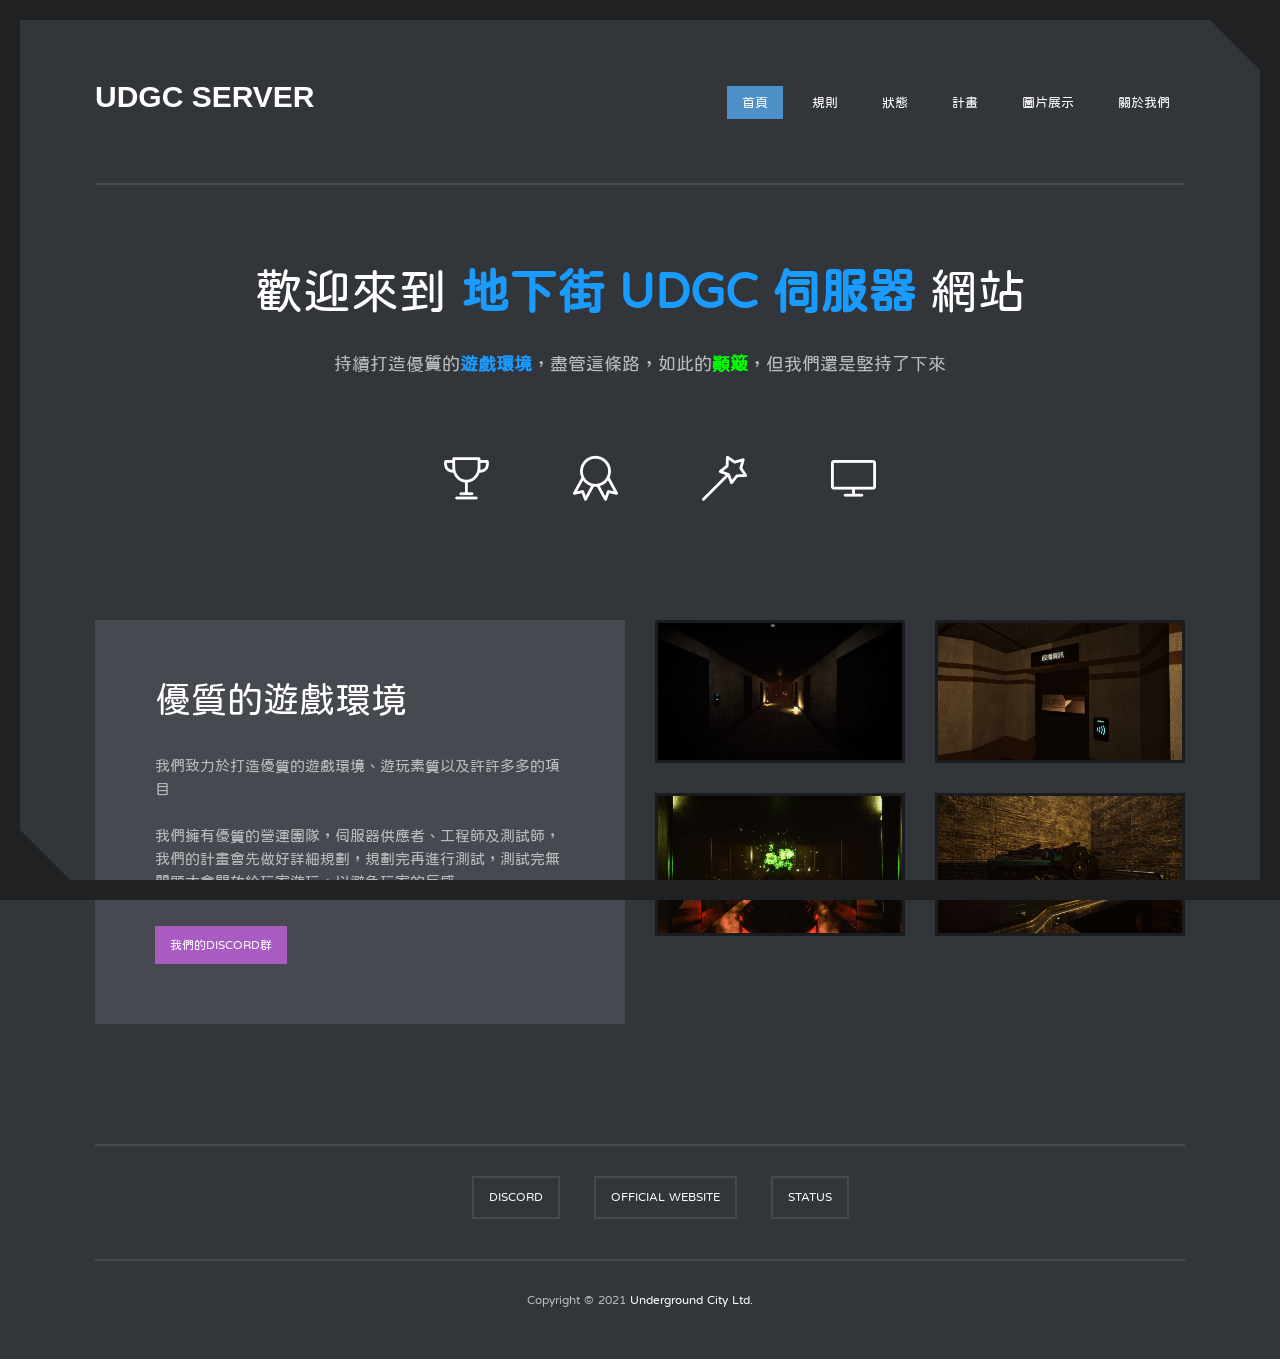
==== index.html @ b6ff9bf0 "1.2.3 Lazy is impossible 1.2.3 Lazy is impossible" ====
<!doctype html>
<html lang="zh-TW">
<head>
	<meta charset="utf-8">
	<meta name="viewport" content="width=device-width, initial-scale=1, minimal-ui">
	<title>UDGC SERVER WEBSITE</title>

	<link rel="icon" href="img/Icon-Ico.ico" type="image/x-icon" />
	<link rel="stylesheet" href="css/bootstrap.min.css">
	<link rel="stylesheet" href="css/font-awesome.min.css">
	<link rel="stylesheet" href="css/simple-line-icons.css">
	<link rel="stylesheet" href="css/animate.css">
	<link rel="stylesheet" href="css/templatemo_style.css">
	<link rel="stylesheet" href="css/loader.css">
</head>
<body>
	<div class="loadingwrap show">
		<div class="circle doanimation"> </div>
		<div class="circle doanimation"> </div>
		<div class="circle doanimation"> </div>
		<div class="shadow doanimation"> </div>
		<div class="shadow doanimation"> </div>
		<div class="shadow doanimation"> </div>
		<div class="l-word">
			Loading<br/>(很久.gif)
		</div>
	</div>
	<div class="87" style="display: none;">
		<header class="site-header container animated fadeInDown">
			<div class="header-wrapper">
				<div class="row">
					<div class="col-md-4">
						<div class="site-branding">
							<a href="#"><h1>UDGC SERVER</h1></a>
						</div>
					</div>
					<a href="#" class="toggle-nav hidden-md hidden-lg">
						<i class="fa fa-bars"></i>
					</a>
					<div class="col-md-8">
						<nav id="nav" class="main-navigation hidden-xs hidden-sm">
							<ul class="main-menu">
								<li><a class="show-1 active homebutton" href="#">首頁</a></li>
								<li><a href="Rules">規則</a></li>
								<li><a href="https://status.taiwanmc.eu.org">狀態</a></li>
								<li><a class="show-3 projectbutton" href="#">計畫</a></li>
								<li><a class="show-4 blogbutton" href="#">圖片展示</a></li>
								<li><a class="show-5 aboutbutton" href="#">關於我們</a></li>
							</ul>
						</nav>
						<nav class="main-navigation menu-responsive hidden-md hidden-lg">
							<ul class="main-menu">
								<li><a class="show-1 active homebutton" href="#">首頁</a></li>
								<li><a href="Rules">規則</a></li>
								<li><a href="https://status.taiwanmc.eu.org">狀態</a></li>
								<li><a class="show-3 projectbutton" href="#">計畫</a></li>
								<li><a class="show-4 blogbutton" href="#">圖片展示</a></li>
								<li><a class="show-5 aboutbutton" href="#">關於我們</a></li>
							</ul>
						</nav>
					</div>
				</div>
			</div>
		</header>

		
		<div id="menu-container">
			<div id="menu-1" class="homepage home-section container">
				<div class="home-intro text-center">
					<h2 class="welcome-title animated fadeInLeft">歡迎來到 <span style="color: #199BFF; font-weight: bold;">地下街 UDGC 伺服器</span> 網站</h2>
					<p class="animated fadeInRight">持續打造優質的<span style="color: #199BFF; font-weight: bold;">遊戲環境</span>，盡管這條路，如此的<span style="color: #0F0; font-weight: bold;">顛簸</span>，但我們還是堅持了下來</p>
					<ul class="list-icons animated fadeInUp">
						<li><i class="icon-trophy"></i></li>
						<li><i class="icon-badge"></i></li>
						<li><i class="icon-magic-wand"></i></li>
						<li><i class="icon-screen-desktop"></i></li>
					</ul>
				</div>
				<div class="home-projects">
					<div class="row">
						<div class="col-md-6 col-sm-12">
							<div class="project-title animated fadeInUp">
								<h2>優質的遊戲環境</h2>
								<p>我們致力於打造優質的遊戲環境、遊玩素質以及許許多多的項目<br><br>我們擁有優質的營運團隊，伺服器供應者、工程師及測試師，我們的計畫會先做好詳細規劃，規劃完再進行測試，測試完無問題才會開放給玩家遊玩，以避免玩家的反感</p>
								<a href="https://dc.twmc.eu.org" class="pink-button">我們的Discord群</a>
							</div>
						</div>
						<div class="project-home-holder col-md-6 col-sm-12">
							<div class="row">
								<div class="col-md-6 col-sm-6">
									<div class="project-item one animated fadeInRight">
										<img src="img/Images/A.png" alt=""/>
										<div class="overlay">
											<h4><a>D級人員房間</a></h4>
										</div>
									</div>
								</div>
								<div class="col-md-6 col-sm-6">
									<div class="project-item two animated fadeInRight">
										<img src="img/Images/J.png" alt=""/>
										<div class="overlay">
											<h4><a>"散播資訊"</a></h4>
										</div>
									</div>
								</div>
								<div class="col-md-6 col-sm-6">
									<div class="project-item three animated fadeInRight">
										<img src="img/Images/Y.png" alt=""/>
										<div class="overlay">
											<h4><a>內部核彈室</a></h4>
										</div>
									</div>
								</div>
								<div class="col-md-6 col-sm-6">
									<div class="project-item four animated fadeInRight">
										<img src="img/Images/F.png" alt=""/>
										<div class="overlay">
											<h4><a>電磁炮 特寫</a></h4>
										</div>
									</div>
								</div>
							</div>
						</div>
					</div>
				</div>
			</div>

			<div id="menu-5" class="content about-section container">
				<div class="our-story">
					<div class="story-bg animated fadeIn"></div>
					<div class="row">
						<div class="col-md-6 col-md-offset-3">
							<div class="inner-story animated fadeInRight text-center">
								<h2>關於我們</h2>
								<p>地下街 UDGC 伺服器，持續打造優質的遊戲環境，讓玩家們開心，就是我們的職責</p>
							</div>
						</div>
					</div>
				</div>
				<div class="our-offers">
					<div class="offer-bg animated fadeIn"></div>
					<div class="offer-header">
						<div class="row">
							<div class="col-md-6 col-md-offset-3 text-center">
								<div class="offer-title animated fadeInDown">
									<h2>我們做了哪些事?</h2>
								</div>
							</div>
						</div>
					</div>
					<div class="row">
						<div class="offer-holder">
							<div class="col-md-6">
								<div class="offer-item offer-1 animated fadeInLeft">
									<figure>
										<img src="img/Images/Z.png" alt=""/>
									</figure>
									<div class="offer-content text-center">
										<h4>營運整個伺服器</h4>
										<p>我們花了極大的心力及時間在管理與整頓伺服器上，使伺服器達到更優良的品質及穩定，像是挑選伺服器供應商就是一大難題，如果沒有挑好，像是Ping值、伺服器穩定度及許許多多會影響玩家遊玩體驗相關的事情，我們都得一手包辦，畢竟，讓玩家們開心就是我們的職責</p>
										<span class="offer-left"><i></i></span>
										<span class="offer-right"><i></i></span>
									</div>
								</div>
							</div>
							<div class="col-md-6">
								<div class="offer-item offer-2 animated fadeInRight">
									<figure>
										<img src="img/Images/G.png" alt=""/>
									</figure>
									<div class="offer-content text-center">
										<h4>擁有穩定的資金來源</h4>
										<p>我們擁有穩定的資金來源，以支撐整個伺服器營運，贊助基本上是不收的，第一，如果收了你們的錢，導致之後有金錢上的糾紛，我們也不好意思，第二，實際上，你們來玩我們的伺服器就是最大的支持了</p><br/>
										<span class="offer-left"><i></i></span>
										<span class="offer-right"><i></i></span>
									</div>
								</div>
							</div>
						</div>
					</div>
				</div>
			</div>

			<div id="menu-3" class="content project-section container">
				<div class="projects-header">
					<h2 class="animated fadeInRight">我們目前的計畫</h2>
					<p class="animated fadeInLeft">任何人，都必須有點目標，才不會停滯不前，因此，我們將我們目前的計畫，公布於此，讓玩家們監督我們的執行</p>
				</div>
				<div class="projects-holder">
					<div class="row">
						<div class="col-md-4 col-sm-6 p-1 animated umScaleIn">
							<div class="project-item">
								<img src="img/Plans/Website.jpeg" alt=""/>
								<div class="overlay">
									<h4><a href="./">完成官方網站 (已完成)</a></h4>
								</div>
							</div>
						</div>
						<div class="col-md-4 col-sm-6 p-2 animated umScaleIn">
							<div class="project-item">
								<img src="img/Plans/Discord.jpeg" alt=""/>
								<div class="overlay">
									<h4><a href="https://dc.twmc.eu.org">Discord群達到100人</a></h4>
								</div>
							</div>
						</div>
						<div class="col-md-4 col-sm-6 p-3 animated umScaleIn">
							<div class="project-item">
								<img src="img/Plans/EXILED.png" alt=""/>
								<div class="overlay">
									<h4><a href="https://discord.gg/PyUkWTg">整頓伺服器插件</a></h4>
								</div>
							</div>
						</div>
					</div>
					<!--<div class="row">
						<div class="col-md-3 col-sm-6 p-4 animated umScaleIn">
							<div class="project-item animated umScaleIn">
								<img src="img/Images/4.jpg" alt=""/>
								<div class="overlay">
									<h4><a href="#">Project Four</a></h4>
								</div>
							</div>
						</div>
						<div class="col-md-3 col-sm-6">
							<div class="project-item p-5 animated umScaleIn">
								<img src="img/Images/5.jpg" alt=""/>
								<div class="overlay">
									<h4><a href="#">Project Five</a></h4>
								</div>
							</div>
						</div>
						<div class="col-md-3 col-sm-6">
							<div class="project-item p-6 animated umScaleIn">
								<img src="img/Images/6.jpg" alt=""/>
								<div class="overlay">
									<h4><a href="#">Project Six</a></h4>
								</div>
							</div>
						</div>
						<div class="col-md-3 col-sm-6">
							<div class="project-item p-7 animated umScaleIn">
								<img src="img/Images/7.jpg" alt=""/>
								<div class="overlay">
									<h4><a href="#">Project Seven</a></h4>
								</div>
							</div>
						</div>
					</div>-->
				</div>
			</div>

			<div id="menu-4" class="content blog-section container">
				<div class="blog-header text-center">
					<h2 class="animated fadeInRight">圖片展示殿堂</h2>
					<p class="animated fadeInLeft">讓我們精心準備、拍攝的圖片，至於這吧!</p><br/>
					<p class="animated fadeInRight">(圖片皆可取得於 滑鼠移上圖片後 > 點擊顯示的字，如需使用，希望您能標上我們的大名)</p>
				</div>
				<div class="row">
					<div class="col-md-4 col-sm-6 p-1 animated umScaleIn">
						<div class="project-item">
							<img src="img/Images/A.png" alt=""/>
							<div class="overlay">
								<h4><a href="img/Images/A.png">D級人員 房間</a></h4>
							</div>
						</div>
					</div>
					<div class="col-md-4 col-sm-6 p-2 animated umScaleIn">
						<div class="project-item">
							<img src="img/Images/B.png" alt=""/>
							<div class="overlay">
								<h4><a href="img/Images/B.png">輕收容 武器室</a></h4>
							</div>
						</div>
					</div>
					<div class="col-md-4 col-sm-6 p-3 animated umScaleIn">
						<div class="project-item">
							<img src="img/Images/C.png" alt=""/>
							<div class="overlay">
								<h4><a href="img/Images/C.png">SCP-914 - 收容室</a></h4>
							</div>
						</div>
					</div>
					<div class="col-md-4 col-sm-6 p-1 animated umScaleIn">
						<div class="project-item">
							<img src="img/Images/D.png" alt=""/>
							<div class="overlay">
								<h4><a href="img/Images/D.png">萬聖節 糖果 - 收容室</a></h4>
							</div>
						</div>
					</div>
					<div class="col-md-4 col-sm-6 p-2 animated umScaleIn">
						<div class="project-item">
							<img src="img/Images/F.png" alt=""/>
							<div class="overlay">
								<h4><a href="img/Images/F.png">電磁炮 特寫</a></h4>
							</div>
						</div>
					</div>
					<div class="col-md-4 col-sm-6 p-3 animated umScaleIn">
						<div class="project-item">
							<img src="img/Images/G.png" alt=""/>
							<div class="overlay">
								<h4><a href="img/Images/G.png">伺服器機房 - 1</a></h4>
							</div>
						</div>
					</div>
					<div class="col-md-4 col-sm-6 p-1 animated umScaleIn">
						<div class="project-item">
							<img src="img/Images/H.png" alt=""/>
							<div class="overlay">
								<h4><a href="img/Images/H.png">伺服器機房 - 2</a></h4>
							</div>
						</div>
					</div>
					<div class="col-md-4 col-sm-6 p-2 animated umScaleIn">
						<div class="project-item">
							<img src="img/Images/I.png" alt=""/>
							<div class="overlay">
								<h4><a href="img/Images/I.png">看起來無限長的樓梯</a></h4>
							</div>
						</div>
					</div>
					<div class="col-md-4 col-sm-6 p-3 animated umScaleIn">
						<div class="project-item">
							<img src="img/Images/J.png" alt=""/>
							<div class="overlay">
								<h4><a href="img/Images/J.png">廣播室 - 1</a></h4>
							</div>
						</div>
					</div>
					<div class="col-md-4 col-sm-6 p-1 animated umScaleIn">
						<div class="project-item">
							<img src="img/Images/L.png" alt=""/>
							<div class="overlay">
								<h4><a href="img/Images/L.png">廣播室 - 2</a></h4>
							</div>
						</div>
					</div>
					<div class="col-md-4 col-sm-6 p-2 animated umScaleIn">
						<div class="project-item">
							<img src="img/Images/N.png" alt=""/>
							<div class="overlay">
								<h4><a href="img/Images/N.png">Gate B</a></h4>
							</div>
						</div>
					</div>
					<div class="col-md-4 col-sm-6 p-3 animated umScaleIn">
						<div class="project-item">
							<img src="img/Images/O.png" alt=""/>
							<div class="overlay">
								<h4><a href="img/Images/O.png">電梯</a></h4>
							</div>
						</div>
					</div>
					<div class="col-md-4 col-sm-6 p-1 animated umScaleIn">
						<div class="project-item">
							<img src="img/Images/P.png" alt=""/>
							<div class="overlay">
								<h4><a href="img/Images/P.png">SCP-106 - 收容室</a></h4>
							</div>
						</div>
					</div>
					<div class="col-md-4 col-sm-6 p-2 animated umScaleIn">
						<div class="project-item">
							<img src="img/Images/R.png" alt=""/>
							<div class="overlay">
								<h4><a href="img/Images/R.png">SCP-079 - 收容室</a></h4>
							</div>
						</div>
					</div>
					<div class="col-md-4 col-sm-6 p-3 animated umScaleIn">
						<div class="project-item">
							<img src="img/Images/S.png" alt=""/>
							<div class="overlay">
								<h4><a href="img/Images/S.png">檢查點</a></h4>
							</div>
						</div>
					</div>
					<div class="col-md-4 col-sm-6 p-1 animated umScaleIn">
						<div class="project-item">
							<img src="img/Images/T.png" alt=""/>
							<div class="overlay">
								<h4><a href="img/Images/T.png">輕收容 GR-18 毒氣釋放</a></h4>
							</div>
						</div>
					</div>
					<div class="col-md-4 col-sm-6 p-2 animated umScaleIn">
						<div class="project-item">
							<img src="img/Images/W.png" alt=""/>
							<div class="overlay">
								<h4><a href="img/Images/W.png">內部核彈室 - 1</a></h4>
							</div>
						</div>
					</div>
					<div class="col-md-4 col-sm-6 p-3 animated umScaleIn">
						<div class="project-item">
							<img src="img/Images/X.png" alt=""/>
							<div class="overlay">
								<h4><a href="img/Images/X.png">內部核彈室 - 2</a></h4>
							</div>
						</div>
					</div>
					<div class="col-md-4 col-sm-6 p-1 animated umScaleIn">
						<div class="project-item">
							<img src="img/Images/Y.png" alt=""/>
							<div class="overlay">
								<h4><a href="img/Images/Y.png">內部核彈室 - 3</a></h4>
							</div>
						</div>
					</div>
					<div class="col-md-4 col-sm-6 p-2 animated umScaleIn">
						<div class="project-item">
							<img src="img/Images/Z.png" alt=""/>
							<div class="overlay">
								<h4><a href="img/Images/Z.png">地表核彈室</a></h4>
							</div>
						</div>
					</div>
					<div class="col-md-4 col-sm-6 p-3 animated umScaleIn">
						<div class="project-item">
							<img src="img/Images/bb.png" alt=""/>
							<div class="overlay">
								<h4><a href="img/Images/bb.png">三岔路口</a></h4>
							</div>
						</div>
					</div>
				</div>
				<div class="row">
					<div class="col-md-4 col-sm-6 p-1 animated umScaleIn">
						<div class="project-item">
							<img src="img/Images/dd.png" alt=""/>
							<div class="overlay">
								<h4><a href="img/Images/dd.png">三岔路口 + 電磁炮</a></h4>
							</div>
						</div>
					</div>
					<div class="col-md-4 col-sm-6 p-2 animated umScaleIn">
						<div class="project-item">
							<img src="img/Images/ee.png" alt=""/>
							<div class="overlay">
								<h4><a href="img/Images/ee.png">地表</a></h4>
							</div>
						</div>
					</div>
					<div class="col-md-4 col-sm-6 p-3 animated umScaleIn">
						<div class="project-item">
							<img src="img/Images/gg.png" alt=""/>
							<div class="overlay">
								<h4><a href="img/Images/gg.png">蠟燭</a></h4>
							</div>
						</div>
					</div>
				</div>
			</div>
		</div>


		<footer class="site-footer container text-center">
			<div class="row">
				<div class="col-md-12">
					<div class="main-footer">
						<ul class="social">
							<li><a href="https://dc.twmc.eu.org">Discord</a></li>
							<li><a href="./">Official Website</a></li>
							<li><a href="https://status.taiwanmc.eu.org/">Status</a></li>
						</ul>
					</div>
				</div>
			</div>
			<div class="row">
				<div class="col-md-12 copyright">
					<p>Copyright &copy; 2021 <a href="https://dc.twmc.eu.org">Underground City Ltd.</a></p>
				</div>
			</div>
		</footer>
	</div>

	<span class="border-top"></span>
	<span class="border-left"></span>
	<span class="border-right"></span>
	<span class="border-bottom"></span>
	<span class="shape-1"></span>
	<span class="shape-2"></span>
	<script src="js/jquery.min.js"></script>
	<script src="js/templatemo_custom.js"></script>
	<script>
		$(window).on('load',function(){
			$('.loadingwrap').toggleClass('show');
			$('.circle').toggleClass('doanimation');
			$('.shadow').toggleClass('doanimation');
			$(".loadingwrap").fadeOut(1000);
			$(".87").fadeIn(1000);
		});
	</script>
</body>
</html>
---- css/simple-line-icons.css ----
@font-face {
	font-family: 'Simple-Line-Icons';
	src:url('../fonts/Simple-Line-Icons.eot');
	src:url('../fonts/Simple-Line-Icons.eot?#iefix') format('embedded-opentype'),
		url('../fonts/Simple-Line-Icons.woff') format('woff'),
		url('../fonts/Simple-Line-Icons.ttf') format('truetype'),
		url('../fonts/Simple-Line-Icons.svg#Simple-Line-Icons') format('svg');
	font-weight: normal;
	font-style: normal;
}

/* Use the following CSS code if you want to use data attributes for inserting your icons */
[data-icon]:before {
	font-family: 'Simple-Line-Icons';
	content: attr(data-icon);
	speak: none;
	font-weight: normal;
	font-variant: normal;
	text-transform: none;
	line-height: 1;
	-webkit-font-smoothing: antialiased;
	-moz-osx-font-smoothing: grayscale;
}

/* Use the following CSS code if you want to have a class per icon */
/*
Instead of a list of all class selectors,
you can use the generic selector below, but it's slower:
[class*="icon-"] {
*/
.icon-user-female, .icon-user-follow, .icon-user-following, .icon-user-unfollow, .icon-trophy, .icon-screen-smartphone, .icon-screen-desktop, .icon-plane, .icon-notebook, .icon-moustache, .icon-mouse, .icon-magnet, .icon-energy, .icon-emoticon-smile, .icon-disc, .icon-cursor-move, .icon-crop, .icon-credit-card, .icon-chemistry, .icon-user, .icon-speedometer, .icon-social-youtube, .icon-social-twitter, .icon-social-tumblr, .icon-social-facebook, .icon-social-dropbox, .icon-social-dribbble, .icon-shield, .icon-screen-tablet, .icon-magic-wand, .icon-hourglass, .icon-graduation, .icon-ghost, .icon-game-controller, .icon-fire, .icon-eyeglasses, .icon-envelope-open, .icon-envelope-letter, .icon-bell, .icon-badge, .icon-anchor, .icon-wallet, .icon-vector, .icon-speech, .icon-puzzle, .icon-printer, .icon-present, .icon-playlist, .icon-pin, .icon-picture, .icon-map, .icon-layers, .icon-handbag, .icon-globe-alt, .icon-globe, .icon-frame, .icon-folder-alt, .icon-film, .icon-feed, .icon-earphones-alt, .icon-earphones, .icon-drop, .icon-drawer, .icon-docs, .icon-directions, .icon-direction, .icon-diamond, .icon-cup, .icon-compass, .icon-call-out, .icon-call-in, .icon-call-end, .icon-calculator, .icon-bubbles, .icon-briefcase, .icon-book-open, .icon-basket-loaded, .icon-basket, .icon-bag, .icon-action-undo, .icon-action-redo, .icon-wrench, .icon-umbrella, .icon-trash, .icon-tag, .icon-support, .icon-size-fullscreen, .icon-size-actual, .icon-shuffle, .icon-share-alt, .icon-share, .icon-rocket, .icon-question, .icon-pie-chart, .icon-pencil, .icon-note, .icon-music-tone-alt, .icon-music-tone, .icon-microphone, .icon-loop, .icon-logout, .icon-login, .icon-list, .icon-like, .icon-home, .icon-grid, .icon-graph, .icon-equalizer, .icon-dislike, .icon-cursor, .icon-control-start, .icon-control-rewind, .icon-control-play, .icon-control-pause, .icon-control-forward, .icon-control-end, .icon-calendar, .icon-bulb, .icon-bar-chart, .icon-arrow-up, .icon-arrow-right, .icon-arrow-left, .icon-arrow-down, .icon-ban, .icon-bubble, .icon-camcorder, .icon-camera, .icon-check, .icon-clock, .icon-close, .icon-cloud-download, .icon-cloud-upload, .icon-doc, .icon-envelope, .icon-eye, .icon-flag, .icon-folder, .icon-heart, .icon-info, .icon-key, .icon-link, .icon-lock, .icon-lock-open, .icon-magnifier, .icon-magnifier-add, .icon-magnifier-remove, .icon-paper-clip, .icon-paper-plane, .icon-plus, .icon-pointer, .icon-power, .icon-refresh, .icon-reload, .icon-settings, .icon-star, .icon-symbol-female, .icon-symbol-male, .icon-target, .icon-volume-1, .icon-volume-2, .icon-volume-off, .icon-users {
	font-family: 'Simple-Line-Icons';
	speak: none;
	font-style: normal;
	font-weight: normal;
	font-variant: normal;
	text-transform: none;
	line-height: 1;
	-webkit-font-smoothing: antialiased;
}
.icon-user-female:before {
	content: "\e000";
}
.icon-user-follow:before {
	content: "\e002";
}
.icon-user-following:before {
	content: "\e003";
}
.icon-user-unfollow:before {
	content: "\e004";
}
.icon-trophy:before {
	content: "\e006";
}
.icon-screen-smartphone:before {
	content: "\e010";
}
.icon-screen-desktop:before {
	content: "\e011";
}
.icon-plane:before {
	content: "\e012";
}
.icon-notebook:before {
	content: "\e013";
}
.icon-moustache:before {
	content: "\e014";
}
.icon-mouse:before {
	content: "\e015";
}
.icon-magnet:before {
	content: "\e016";
}
.icon-energy:before {
	content: "\e020";
}
.icon-emoticon-smile:before {
	content: "\e021";
}
.icon-disc:before {
	content: "\e022";
}
.icon-cursor-move:before {
	content: "\e023";
}
.icon-crop:before {
	content: "\e024";
}
.icon-credit-card:before {
	content: "\e025";
}
.icon-chemistry:before {
	content: "\e026";
}
.icon-user:before {
	content: "\e005";
}
.icon-speedometer:before {
	content: "\e007";
}
.icon-social-youtube:before {
	content: "\e008";
}
.icon-social-twitter:before {
	content: "\e009";
}
.icon-social-tumblr:before {
	content: "\e00a";
}
.icon-social-facebook:before {
	content: "\e00b";
}
.icon-social-dropbox:before {
	content: "\e00c";
}
.icon-social-dribbble:before {
	content: "\e00d";
}
.icon-shield:before {
	content: "\e00e";
}
.icon-screen-tablet:before {
	content: "\e00f";
}
.icon-magic-wand:before {
	content: "\e017";
}
.icon-hourglass:before {
	content: "\e018";
}
.icon-graduation:before {
	content: "\e019";
}
.icon-ghost:before {
	content: "\e01a";
}
.icon-game-controller:before {
	content: "\e01b";
}
.icon-fire:before {
	content: "\e01c";
}
.icon-eyeglasses:before {
	content: "\e01d";
}
.icon-envelope-open:before {
	content: "\e01e";
}
.icon-envelope-letter:before {
	content: "\e01f";
}
.icon-bell:before {
	content: "\e027";
}
.icon-badge:before {
	content: "\e028";
}
.icon-anchor:before {
	content: "\e029";
}
.icon-wallet:before {
	content: "\e02a";
}
.icon-vector:before {
	content: "\e02b";
}
.icon-speech:before {
	content: "\e02c";
}
.icon-puzzle:before {
	content: "\e02d";
}
.icon-printer:before {
	content: "\e02e";
}
.icon-present:before {
	content: "\e02f";
}
.icon-playlist:before {
	content: "\e030";
}
.icon-pin:before {
	content: "\e031";
}
.icon-picture:before {
	content: "\e032";
}
.icon-map:before {
	content: "\e033";
}
.icon-layers:before {
	content: "\e034";
}
.icon-handbag:before {
	content: "\e035";
}
.icon-globe-alt:before {
	content: "\e036";
}
.icon-globe:before {
	content: "\e037";
}
.icon-frame:before {
	content: "\e038";
}
.icon-folder-alt:before {
	content: "\e039";
}
.icon-film:before {
	content: "\e03a";
}
.icon-feed:before {
	content: "\e03b";
}
.icon-earphones-alt:before {
	content: "\e03c";
}
.icon-earphones:before {
	content: "\e03d";
}
.icon-drop:before {
	content: "\e03e";
}
.icon-drawer:before {
	content: "\e03f";
}
.icon-docs:before {
	content: "\e040";
}
.icon-directions:before {
	content: "\e041";
}
.icon-direction:before {
	content: "\e042";
}
.icon-diamond:before {
	content: "\e043";
}
.icon-cup:before {
	content: "\e044";
}
.icon-compass:before {
	content: "\e045";
}
.icon-call-out:before {
	content: "\e046";
}
.icon-call-in:before {
	content: "\e047";
}
.icon-call-end:before {
	content: "\e048";
}
.icon-calculator:before {
	content: "\e049";
}
.icon-bubbles:before {
	content: "\e04a";
}
.icon-briefcase:before {
	content: "\e04b";
}
.icon-book-open:before {
	content: "\e04c";
}
.icon-basket-loaded:before {
	content: "\e04d";
}
.icon-basket:before {
	content: "\e04e";
}
.icon-bag:before {
	content: "\e04f";
}
.icon-action-undo:before {
	content: "\e050";
}
.icon-action-redo:before {
	content: "\e051";
}
.icon-wrench:before {
	content: "\e052";
}
.icon-umbrella:before {
	content: "\e053";
}
.icon-trash:before {
	content: "\e054";
}
.icon-tag:before {
	content: "\e055";
}
.icon-support:before {
	content: "\e056";
}
.icon-size-fullscreen:before {
	content: "\e057";
}
.icon-size-actual:before {
	content: "\e058";
}
.icon-shuffle:before {
	content: "\e059";
}
.icon-share-alt:before {
	content: "\e05a";
}
.icon-share:before {
	content: "\e05b";
}
.icon-rocket:before {
	content: "\e05c";
}
.icon-question:before {
	content: "\e05d";
}
.icon-pie-chart:before {
	content: "\e05e";
}
.icon-pencil:before {
	content: "\e05f";
}
.icon-note:before {
	content: "\e060";
}
.icon-music-tone-alt:before {
	content: "\e061";
}
.icon-music-tone:before {
	content: "\e062";
}
.icon-microphone:before {
	content: "\e063";
}
.icon-loop:before {
	content: "\e064";
}
.icon-logout:before {
	content: "\e065";
}
.icon-login:before {
	content: "\e066";
}
.icon-list:before {
	content: "\e067";
}
.icon-like:before {
	content: "\e068";
}
.icon-home:before {
	content: "\e069";
}
.icon-grid:before {
	content: "\e06a";
}
.icon-graph:before {
	content: "\e06b";
}
.icon-equalizer:before {
	content: "\e06c";
}
.icon-dislike:before {
	content: "\e06d";
}
.icon-cursor:before {
	content: "\e06e";
}
.icon-control-start:before {
	content: "\e06f";
}
.icon-control-rewind:before {
	content: "\e070";
}
.icon-control-play:before {
	content: "\e071";
}
.icon-control-pause:before {
	content: "\e072";
}
.icon-control-forward:before {
	content: "\e073";
}
.icon-control-end:before {
	content: "\e074";
}
.icon-calendar:before {
	content: "\e075";
}
.icon-bulb:before {
	content: "\e076";
}
.icon-bar-chart:before {
	content: "\e077";
}
.icon-arrow-up:before {
	content: "\e078";
}
.icon-arrow-right:before {
	content: "\e079";
}
.icon-arrow-left:before {
	content: "\e07a";
}
.icon-arrow-down:before {
	content: "\e07b";
}
.icon-ban:before {
	content: "\e07c";
}
.icon-bubble:before {
	content: "\e07d";
}
.icon-camcorder:before {
	content: "\e07e";
}
.icon-camera:before {
	content: "\e07f";
}
.icon-check:before {
	content: "\e080";
}
.icon-clock:before {
	content: "\e081";
}
.icon-close:before {
	content: "\e082";
}
.icon-cloud-download:before {
	content: "\e083";
}
.icon-cloud-upload:before {
	content: "\e084";
}
.icon-doc:before {
	content: "\e085";
}
.icon-envelope:before {
	content: "\e086";
}
.icon-eye:before {
	content: "\e087";
}
.icon-flag:before {
	content: "\e088";
}
.icon-folder:before {
	content: "\e089";
}
.icon-heart:before {
	content: "\e08a";
}
.icon-info:before {
	content: "\e08b";
}
.icon-key:before {
	content: "\e08c";
}
.icon-link:before {
	content: "\e08d";
}
.icon-lock:before {
	content: "\e08e";
}
.icon-lock-open:before {
	content: "\e08f";
}
.icon-magnifier:before {
	content: "\e090";
}
.icon-magnifier-add:before {
	content: "\e091";
}
.icon-magnifier-remove:before {
	content: "\e092";
}
.icon-paper-clip:before {
	content: "\e093";
}
.icon-paper-plane:before {
	content: "\e094";
}
.icon-plus:before {
	content: "\e095";
}
.icon-pointer:before {
	content: "\e096";
}
.icon-power:before {
	content: "\e097";
}
.icon-refresh:before {
	content: "\e098";
}
.icon-reload:before {
	content: "\e099";
}
.icon-settings:before {
	content: "\e09a";
}
.icon-star:before {
	content: "\e09b";
}
.icon-symbol-female:before {
	content: "\e09c";
}
.icon-symbol-male:before {
	content: "\e09d";
}
.icon-target:before {
	content: "\e09e";
}
.icon-volume-1:before {
	content: "\e09f";
}
.icon-volume-2:before {
	content: "\e0a0";
}
.icon-volume-off:before {
	content: "\e0a1";
}
.icon-users:before {
	content: "\e001";
}
---- css/templatemo_style.css ----
/* 
Raleway Template 
http://www.templatemo.com/preview/templatemo_421_raleway
*/

@charset "UTF-8";
 @font-face {
  font-family: jf;
  src: url(../fonts/jf-openhuninn-1.1.ttf);
}

@import url(http://fonts.googleapis.com/css?family=Roboto:100,400,300,500,700);

@import url(http://fonts.googleapis.com/css?family=Montserrat:400,700);

.overlay h4 {
    position: relative;
    top: 50%;
    -webkit-transform: translateY(-50%);
    -ms-transform: translateY(-50%);
    transform: translateY(-50%);
}

.header-wrapper:after {
    content: "";
    display: table;
    clear: both;
}

.blue {
	color: #3CF;
}

.green {
	color: #0F0;
}

html,body,div,span,applet,object,iframe,h1,h2,h3,h4,h5,h6,p,blockquote,pre,a,abbr,acronym,address,big,cite,code,del,dfn,em,img,ins,kbd,q,s,samp,small,strike,strong,sub,sup,tt,var,b,u,i,center,dl,dt,dd,ol,ul,li,fieldset,form,label,legend,table,caption,tbody,tfoot,thead,tr,th,td,article,aside,canvas,details,embed,figure,figcaption,footer,header,hgroup,menu,nav,output,ruby,section,summary,time,mark,audio,video {
    margin-top: 0;
    font-family: jf;
    vertical-align: baseline;
}

article,aside,details,figcaption,figure,footer,header,hgroup,menu,nav,section {
    display: block;
}

body {
    line-height: 1;
}

ol,ul {
    list-style: none;
}

blockquote,q {
    quotes: none;
}

blockquote:before,blockquote:after,q:before,q:after {
    content: '';
    content: none;
}

table {
    border-collapse: collapse;
    border-spacing: 0;
}

html {
    box-sizing: border-box;
}

*,*:before,*:after {
    box-sizing: inherit;
}

.site-header {
    margin-bottom: 80px;
}

.header-wrapper {
    border-bottom: 2px solid #46494f;
    padding: 60px 0;
    position: relative;
}

a.toggle-nav {
    position: absolute;
    top: 0;
    right: 0;
    margin: 60px 0;
    width: 46px;
    height: 46px;
    background: #4e91c9;
    text-align: center;
    line-height: 46px;
}

a.toggle-nav i {
    font-size: 16px;
}

a.toggle-nav:hover {
    color: #fff;
}

.site-branding h1 {
    font-family: 'Montserrat', sans-serif;
    font-size: 30px;
    font-weight: 700;
    color: #fff;
    text-transform: uppercase;
}

nav.main-navigation {
    text-align: right;
    margin-top: 10px;
}

@media screen and (max-width: 992px) {
    nav.main-navigation {
        margin-top: 20px;
        text-align: left;
    }
}

@media screen and (max-width: 992px) {
    .menu-responsive {
        display: none;
    }
}

@media screen and (min-width: 993px) {
    .container {
        padding-right: 40px;
        padding-left: 40px;
    }
}

@media screen and (max-width: 1040px) {
    .container {
        padding-right: 40px;
        padding-left: 40px;
    }
}

ul.main-menu li {
    display: inline-block;
    margin-left: 10px;
}

ul.main-menu li a {
    padding: 10px 15px;
    text-transform: uppercase;
    font-size: 13px;
}

ul.main-menu li a.active {
    background: #4e91c9;
    color: #fff;
}

@media screen and (max-width: 992px) {
    ul.main-menu {
        background: #26282c;
        padding: 10px 0;
    }

    ul.main-menu li {
        display: block;
        margin-left: 0;
        margin-right: 0;
        margin-bottom: 10px;
        margin-top: 10px;
    }

    ul.main-menu li a {
        font-size: 15px;
        font-weight: 300;
    }

    ul.main-menu li a.active {
        background: inherit;
        color: #4e91c9;
    }
}

.content {
    display: none;
}

.home-intro {
    margin-bottom: 100px;
}

.home-intro p {
    font-size: 18px;
    line-height: 1.85;
    width: 80%;
    margin: 0 auto;
    -moz-animation-delay: 0.5s;
    -webkit-animation-delay: 0.5s;
    animation-delay: 0.5s;
}

h2.welcome-title {
    font-weight: 100;
    color: #fff;
    font-size: 48px;
    margin-bottom: 30px;
    -moz-animation-delay: 0.1s;
    -webkit-animation-delay: 0.1s;
    animation-delay: 0.1s;
}

@media screen and (max-width: 992px) {
    h2.welcome-title {
        font-size: 36px;
    }
}

.list-icons {
    margin-top: 60px;
    -moz-animation-delay: 0.9s;
    -webkit-animation-delay: 0.9s;
    animation-delay: 0.9s;
}

.list-icons li {
    display: inline-block;
    margin: 15px 40px;
}

.list-icons li i {
    font-size: 45px;
    color: #fff;
}

.home-projects {
    margin-bottom: 100px;
}

.home-projects h2 {
    color: #fff;
    font-size: 36px;
    margin-top: 0;
    margin-bottom: 35px;
}

.home-projects p {
    margin-bottom: 32px;
}

.project-title {
    padding: 60px;
    background: #46494f;
    margin-bottom: 20px;
    -moz-animation-delay: 0.5s;
    -webkit-animation-delay: 0.5s;
    animation-delay: 0.5s;
}

.project-item {
    margin-bottom: 30px;
    position: relative;
    overflow: hidden;
    border: 3px solid #1a1c1f;
    -moz-backface-visibility: hidden;
    -webkit-backface-visibility: hidden;
    backface-visibility: hidden;
}

.project-item img {
    width: 100%;
    display: block;
}

.overlay {
    position: absolute;
    width: 100%;
    height: 100%;
    top: 0;
    left: 0;
    background: rgba(169,91,195,0.9);
    text-align: center;
    opacity: 0;
    -webkit-transition: all 200ms ease-in-out;
    -moz-transition: all 200ms ease-in-out;
    -ms-transition: all 200ms ease-in-out;
    -o-transition: all 200ms ease-in-out;
    transition: all 200ms ease-in-out;
    -moz-transform: rotate(45deg);
    -ms-transform: rotate(45deg);
    -o-transform: rotate(45deg);
    -webkit-transform: rotate(45deg);
    transform: rotate(45deg);
}

.overlay h4 {
    font-size: 18px;
}

.overlay h4 a {
    color: #fff;
}

.project-item:hover .overlay {
    opacity: 1;
    -moz-transform: rotate(0);
    -ms-transform: rotate(0);
    -o-transform: rotate(0);
    -webkit-transform: rotate(0);
    transform: rotate(0);
}

.project-item.one {
    -moz-animation-delay: 0.5s;
    -webkit-animation-delay: 0.5s;
    animation-delay: 0.5s;
}

.project-item.two {
    -moz-animation-delay: 1s;
    -webkit-animation-delay: 1s;
    animation-delay: 1s;
}

.project-item.three {
    -moz-animation-delay: 1.5s;
    -webkit-animation-delay: 1.5s;
    animation-delay: 1.5s;
}

.project-item.four {
    -moz-animation-delay: 2s;
    -webkit-animation-delay: 2s;
    animation-delay: 2s;
}

.our-story {
    padding: 0 50px;
    margin-top: 30px;
    position: relative;
    overflow: hidden;
}

.story-bg {
    background: url("../img/story-bg.jpg");
    background-repeat: no-repeat;
    background-size: cover;
    position: absolute;
    width: 100%;
    height: 100%;
    top: 0;
    left: 0;
    -moz-animation-delay: 1.7s;
    -webkit-animation-delay: 1.7s;
    animation-delay: 1.7s;
}

.inner-story {
    background: #fff;
    padding: 40px;
    color: #32353a;
    -moz-animation-delay: 0.5s;
    -webkit-animation-delay: 0.5s;
    animation-delay: 0.5s;
}

.inner-story h2 {
    margin-bottom: 30px;
}

.inner-story p {
    margin-bottom: 0;
}

.our-offers {
    margin-top: 3px;
    padding: 0 50px;
    position: relative;
    overflow: hidden;
    margin-bottom: 120px;
}

.offer-bg {
    background: url("../img/offer-bg.jpg");
    background-repeat: no-repeat;
    background-size: cover;
    position: absolute;
    width: 100%;
    height: 69%;
    top: 0;
    left: 0;
    -moz-animation-delay: 3.6s;
    -webkit-animation-delay: 3.6s;
    animation-delay: 3.6s;
}

.offer-title {
    color: #4e91c9;
    padding: 30px;
    background: #fff;
    margin-bottom: 40px;
    -moz-animation-delay: 1.2s;
    -webkit-animation-delay: 1.2s;
    animation-delay: 1.2s;
}

.offer-item {
    margin-top: 40px;
    overflow: hidden;
}

.offer-item figure {
    border: 3px solid #fff;
}

.offer-item figure img {
    width: 100%;
    display: block;
}

.offer-content {
    padding: 30px;
    background: #fff;
    color: #32353a;
    position: relative;
}

.offer-content h4 {
    margin-bottom: 30px;
    font-weight: normal;
}

.offer-content p {
    margin-bottom: 0;
}

span.offer-left {
    position: absolute;
    bottom: -1px;
    left: -1px;
    width: 30px;
    height: 30px;
}

.offer-left>i {
    position: absolute;
    display: inline-block;
    width: 0;
    height: 0;
    line-height: 0;
    border: 15px solid transparent;
    border-left: 15px solid #32353a;
    border-bottom: 15px solid #32353a;
    left: 0px;
    top: 0px;
}

span.offer-right {
    position: absolute;
    bottom: -1px;
    right: -1px;
    width: 30px;
    height: 30px;
}

.offer-right>i {
    position: absolute;
    display: inline-block;
    width: 0;
    height: 0;
    line-height: 0;
    border: 15px solid transparent;
    border-right: 15px solid #32353a;
    border-bottom: 15px solid #32353a;
    left: 0px;
    top: 0px;
}

.offer-1 {
    -moz-animation-delay: 2.1s;
    -webkit-animation-delay: 2.1s;
    animation-delay: 2.1s;
}

.offer-2 {
    -moz-animation-delay: 2.8s;
    -webkit-animation-delay: 2.8s;
    animation-delay: 2.8s;
}

.projects-header {
    margin-top: 30px;
    margin-bottom: 80px;
    text-align: center;
}

.projects-header h2 {
    font-weight: 100;
    color: #fff;
    font-size: 36px;
    margin-bottom: 30px;
    -moz-animation-delay: 0.5s;
    -webkit-animation-delay: 0.5s;
    animation-delay: 0.5s;
}

.projects-header p {
    font-size: 17px;
    line-height: 1.75em;
    -moz-animation-delay: 1s;
    -webkit-animation-delay: 1s;
    animation-delay: 1s;
}

.projects-holder {
    margin-bottom: 80px;
}

.p-1 {
    -moz-animation-delay: 1.7s;
    -webkit-animation-delay: 1.7s;
    animation-delay: 1.7s;
}

.p-2 {
    -moz-animation-delay: 2s;
    -webkit-animation-delay: 2s;
    animation-delay: 2s;
}

.p-3 {
    -moz-animation-delay: 2.3s;
    -webkit-animation-delay: 2.3s;
    animation-delay: 2.3s;
}

.p-4 {
    -moz-animation-delay: 2.6s;
    -webkit-animation-delay: 2.6s;
    animation-delay: 2.6s;
}

.p-5 {
    -moz-animation-delay: 2.9s;
    -webkit-animation-delay: 2.9s;
    animation-delay: 2.9s;
}

.p-6 {
    -moz-animation-delay: 3.1s;
    -webkit-animation-delay: 3.1s;
    animation-delay: 3.1s;
}

.p-7 {
    -moz-animation-delay: 3.4s;
    -webkit-animation-delay: 3.4s;
    animation-delay: 3.4s;
}

.blog-posts {
    margin-bottom: 80px;
}

.blog-item {
    position: relative;
    overflow: hidden;
    @extned %clearfix;;padding: 20px;
    color: #6d747e;
    text-align: center;
    margin-bottom: 30px;
}

.blog-item a {
    color: #32353a;
}

.blog-item h3 {
    font-size: 20px;
    font-weight: normal;
    letter-spacing: 1px;
}

.blog-item:hover .blog-bg {
    -moz-transform: scale(1.2, 1.2);
    -ms-transform: scale(1.2, 1.2);
    -o-transform: scale(1.2, 1.2);
    -webkit-transform: scale(1.2, 1.2);
    transform: scale(1.2, 1.2);
}

span.solid-line {
    width: 60px;
    height: 2px;
    background: #32353a;
    display: block;
    margin-left: auto;
    margin-right: auto;
    margin-top: 30px;
    margin-bottom: 30px;
}

.post-button {
    font-size: 12px;
    text-transform: uppercase;
    font-weight: 700;
    padding: 12px 20px;
    background: #eee;
}

.blog-bg {
    position: absolute;
    width: 100%;
    height: 100%;
    top: 0;
    left: 0;
    background-size: cover;
    background-repeat: no-repeat;
    z-index: 8;
    -webkit-transition: all 200ms ease-in-out;
    -moz-transition: all 200ms ease-in-out;
    -ms-transition: all 200ms ease-in-out;
    -o-transition: all 200ms ease-in-out;
    transition: all 200ms ease-in-out;
}

.blog-blue {
    background: url("../img/blog-blue.jpg");
}

.blog-pink {
    background: url("../img/blog-pink.jpg");
}

.blog-green {
    background: url("../img/blog-green.jpg");
}

.post-1 {
    -moz-animation-delay: 2.3s;
    -webkit-animation-delay: 2.3s;
    animation-delay: 2.3s;
}

.post-2 {
    -moz-animation-delay: 2.8s;
    -webkit-animation-delay: 2.8s;
    animation-delay: 2.8s;
}

.post-3 {
    -moz-animation-delay: 3.3s;
    -webkit-animation-delay: 3.3s;
    animation-delay: 3.3s;
}

.blog-content {
    position: relative;
    z-index: 9;
    background: #fff;
    padding: 60px 30px;
}

.blog-content p {
    line-height: 1.75em;
    margin-bottom: 35px;
}

.blog-header {
    margin-bottom: 90px;
}

.blog-header h2 {
    font-size: 36px;
    color: #fff;
    margin-bottom: 30px;
    font-weight: 100;
    -moz-animation-delay: 0.5s;
    -webkit-animation-delay: 0.5s;
    animation-delay: 0.5s;
}

.blog-header p {
    font-size: 17px;
    line-height: 1.75em;
    margin-bottom: 35px;
    -moz-animation-delay: 1.2s;
    -webkit-animation-delay: 1.2s;
    animation-delay: 1.2s;
}

.blog-button {
    background: #d5b14f;
    text-transform: uppercase;
    font-weight: 700;
    font-size: 12px;
    padding: 12px 20px;
    color: #fff !important;
    -moz-animation-delay: 1.9s;
    -webkit-animation-delay: 1.9s;
    animation-delay: 1.9s;
}

.contact-header {
    margin-bottom: 100px;
}

.contact-header h2 {
    font-size: 36px;
    font-weight: 100;
    color: #fff;
    margin-bottom: 30px;
    -moz-animation-delay: 0.5s;
    -webkit-animation-delay: 0.5s;
    animation-delay: 0.5s;
}

.contact-header p {
    font-size: 17px;
    line-height: 1.75em;
    -moz-animation-delay: 1.4s;
    -webkit-animation-delay: 1.4s;
    animation-delay: 1.4s;
}

.contact-social {
    -moz-animation-delay: 2s;
    -webkit-animation-delay: 2s;
    animation-delay: 2s;
}

.contact-social li {
    display: inline-block;
    margin: 0 20px;
}

.contact-social li i {
    font-size: 24px;
}

.contact-holder {
    background: #46494f;
    margin-bottom: 100px;
}

.googlemap-wrapper {
    -moz-animation-delay: 2.7s;
    -webkit-animation-delay: 2.7s;
    animation-delay: 2.7s;
}

.map-canvas {
    height: 505px;
}

#map_canvas {
    width: 100%;
    height: 505px;
}

#map_canvas img {
    max-width: none;
}

.contact-form {
    -moz-animation-delay: 3.5s;
    -webkit-animation-delay: 3.5s;
    animation-delay: 3.5s;
    padding-right: 30px;
}

@media screen and (max-width: 992px) {
    .contact-form {
        padding-left: 30px;
    }
}

.contact-form h4 {
    color: #fff;
    font-size: 24px;
    margin: 30px 0;
}

.contact-form input,.contact-form textarea {
    background: #32353a;
    border: 0;
    outline: 0;
    color: #fff;
    font-size: 13px;
    height: 44px;
    max-width: 100%;
    width: 100%;
    margin-bottom: 30px;
    padding: 10px;
}

.contact-form textarea {
    height: 150px;
}

.message-button {
    text-transform: uppercase;
    font-weight: 700;
    font-size: 12px;
    background: #4e91c9;
    color: #fff !important;
    padding: 12px 20px;
    display: inline-block;
    margin-bottom: 30px;
}

.main-footer {
    border-top: 2px solid #46494f;
    border-bottom: 2px solid #46494f;
    padding: 30px 0 15px 0;
}

.main-footer .social li {
    display: inline-block;
    margin: 0 15px 15px 15px;
}

.main-footer .social li a {
    padding: 20px;
}

.main-footer .social li a:hover {
    background: #4e91c9;
    border-color: #4e91c9;
}

.copyright {
    margin-top: 30px;
    margin-bottom: 20px;
}

.copyright p {
    margin-bottom: 10px;
    font-size: 12px;
}

html {
    font-size: 93.75%;
    -moz-osx-font-smoothing: grayscale;
    -webkit-font-smoothing: antialiased;
}

body {
    background: #32353a;
    font-size: 15px;
    font-weight: 300;
    color: #b7bcbe;
    padding: 20px;
    font-family: "Roboto",sans-serif;
    line-height: 1.55;
    text-rendering: optimizeLegibility;
    -webkit-backface-visibility: hidden;
    overflow-x: hidden;
}

p {
    margin-bottom: 30px;
}

h1,h2,h3,h4,h5,h6 {
    text-transform: uppercase;
}

h1 {
    font-size: 36px;
}

h2 {
    font-size: 30px;
}

h3 {
    font-size: 24px;
}

h4 {
    font-size: 20px;
}

h5 {
    font-size: 18px;
}

h6 {
    font-size: 15px;
}

a {
    color: #fff;
    text-decoration: none;
    -webkit-transition: all 100ms ease-in-out;
    -moz-transition: all 100ms ease-in-out;
    -ms-transition: all 100ms ease-in-out;
    -o-transition: all 100ms ease-in-out;
    transition: all 100ms ease-in-out;
}

a:hover {
    color: inherit;
    text-decoration: none;
}

span[class*="border-"] {
    position: fixed;
    background: #1f2122;
}

.border-top {
    top: 0;
    left: 0;
    width: 100%;
    height: 20px;
}

.border-left {
    top: 0;
    left: 0;
    width: 20px;
    height: 100%;
}

.border-bottom {
    bottom: 0;
    left: 0;
    width: 100%;
    height: 20px;
}

.border-right {
    top: 0;
    right: 0;
    width: 20px;
    height: 100%;
}

.shape-1 {
    position: fixed;
    top: 20px;
    right: 20px;
    width: 50px;
    height: 50px;
    background: url("../img/shape-1.png") no-repeat;
}

.shape-2 {
    position: fixed;
    bottom: 20px;
    left: 20px;
    width: 50px;
    height: 50px;
    background: url("../img/shape-2.png") no-repeat;
}

.main-button,.main-footer .social li a {
    color: #fff;
    text-transform: uppercase;
    font-size: 12px;
    padding: 10px 15px;
    display: inline-block;
    border: 2px solid #46494f;
}

.pink-button {
    color: #fff;
    text-transform: uppercase;
    font-size: 12px;
    padding: 10px 15px;
    display: inline-block;
    background: #a95bc3;
    font-weight: normal;
}

.pink-button:hover {
    color: #fff;
}
---- css/loader.css ----
.loadingwrap {
    width: 220px;
    position: relative;
    margin: 20px auto;
    display: none;
}
 
.loadingwrap.show {
    display: block;
}
 
.l-word {
    position: absolute;
    top: 100px;
    font-size: 28px;
    letter-spacing: 12px;
    left: auto;
    right: auto;
}
 
.circle {
    height: 25px;
    width: 25px;
    background-color: #999;
    border-radius: 50%;
    display: inline-block;
    position: absolute;
    transform-origin: 50%;
    animation: none;
}
 
.circle.doanimation {
    animation: circle .5s alternate infinite ease
}
 
.circle:nth-child(2) {
    left: 35%;
    animation-delay: .2s
}
 
.circle:nth-child(3) {
    left: 70%;
    animation-delay: .3s
}
 
@keyframes circle {
    0% {
        top: 60px;
        height: 5px;
        border-radius: 50px 50px 25px 25px;
        transform: scaleX(1.7);
    }
    40% {
        height: 20px;
        border-radius: 50%;
        transform: scaleX(1);
    }
    100% {
        top: 0%;
    }
}
 
.shadow {
    width: 20px;
    height: 4px;
    border-radius: 50%;
    background-color: rgba(0, 0, 0, .125);
    position: absolute;
    top: 60px;
    animation: none;
}
 
.shadow.doanimation {
    animation: shadow .5s alternate infinite ease;
}
 
.shadow:nth-child(4) {
    left: 35%;
    animation-delay: .2s
}
 
.shadow:nth-child(5) {
    left: 70%;
    animation-delay: .3s
}
 
@keyframes shadow {
    0% {
        transform: scaleX(1.5);
    }
    40% {
        transform: scaleX(1);
        opacity: .7;
    }
    100% {
        transform: scaleX(.2);
        opacity: .4;
    }
}
::-webkit-scrollbar {width: 10px;}
::-webkit-scrollbar-track-piece{ background: #fff; }
::-webkit-scrollbar-thumb { background: #3b3b3b; border-radius: 5px;}
::-webkit-scrollbar-thumb:hover { background: #414141d5; }
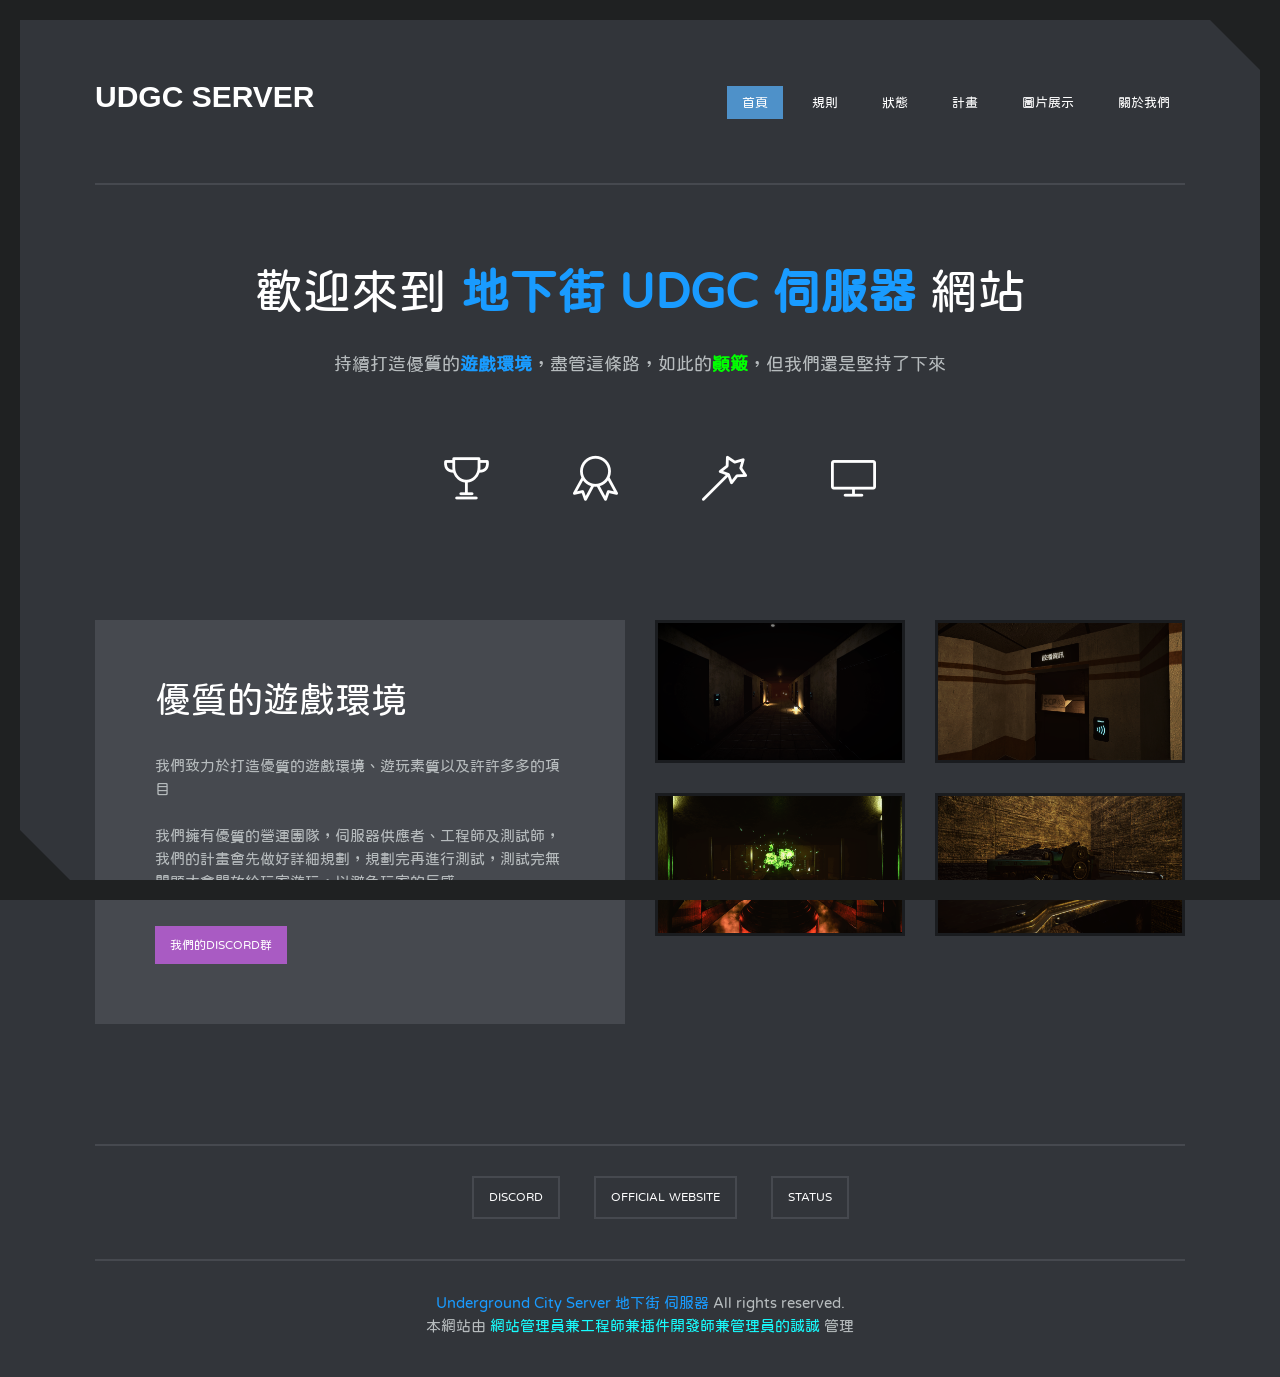
==== commit e65fd8a3: "1.2.4 修改 footer 資訊 1.2.4 修改 footer 資訊" ====
--- a/index.html
+++ b/index.html
@@ -470,7 +470,7 @@
 			</div>
 			<div class="row">
 				<div class="col-md-12 copyright">
-					<p>Copyright &copy; 2021 <a href="https://dc.twmc.eu.org">Underground City Ltd.</a></p>
+					<a href="https://twmc.eu.org"><span style="color: #199BFF;">Underground City Server</span> <span style="color: #199BFF;">地下街 伺服器</span></a> All rights reserved.<br>本網站由 <span style="color: #18FDFF;">	網站管理員兼工程師兼插件開發師兼管理員的誠誠</span> 管理
 				</div>
 			</div>
 		</footer>
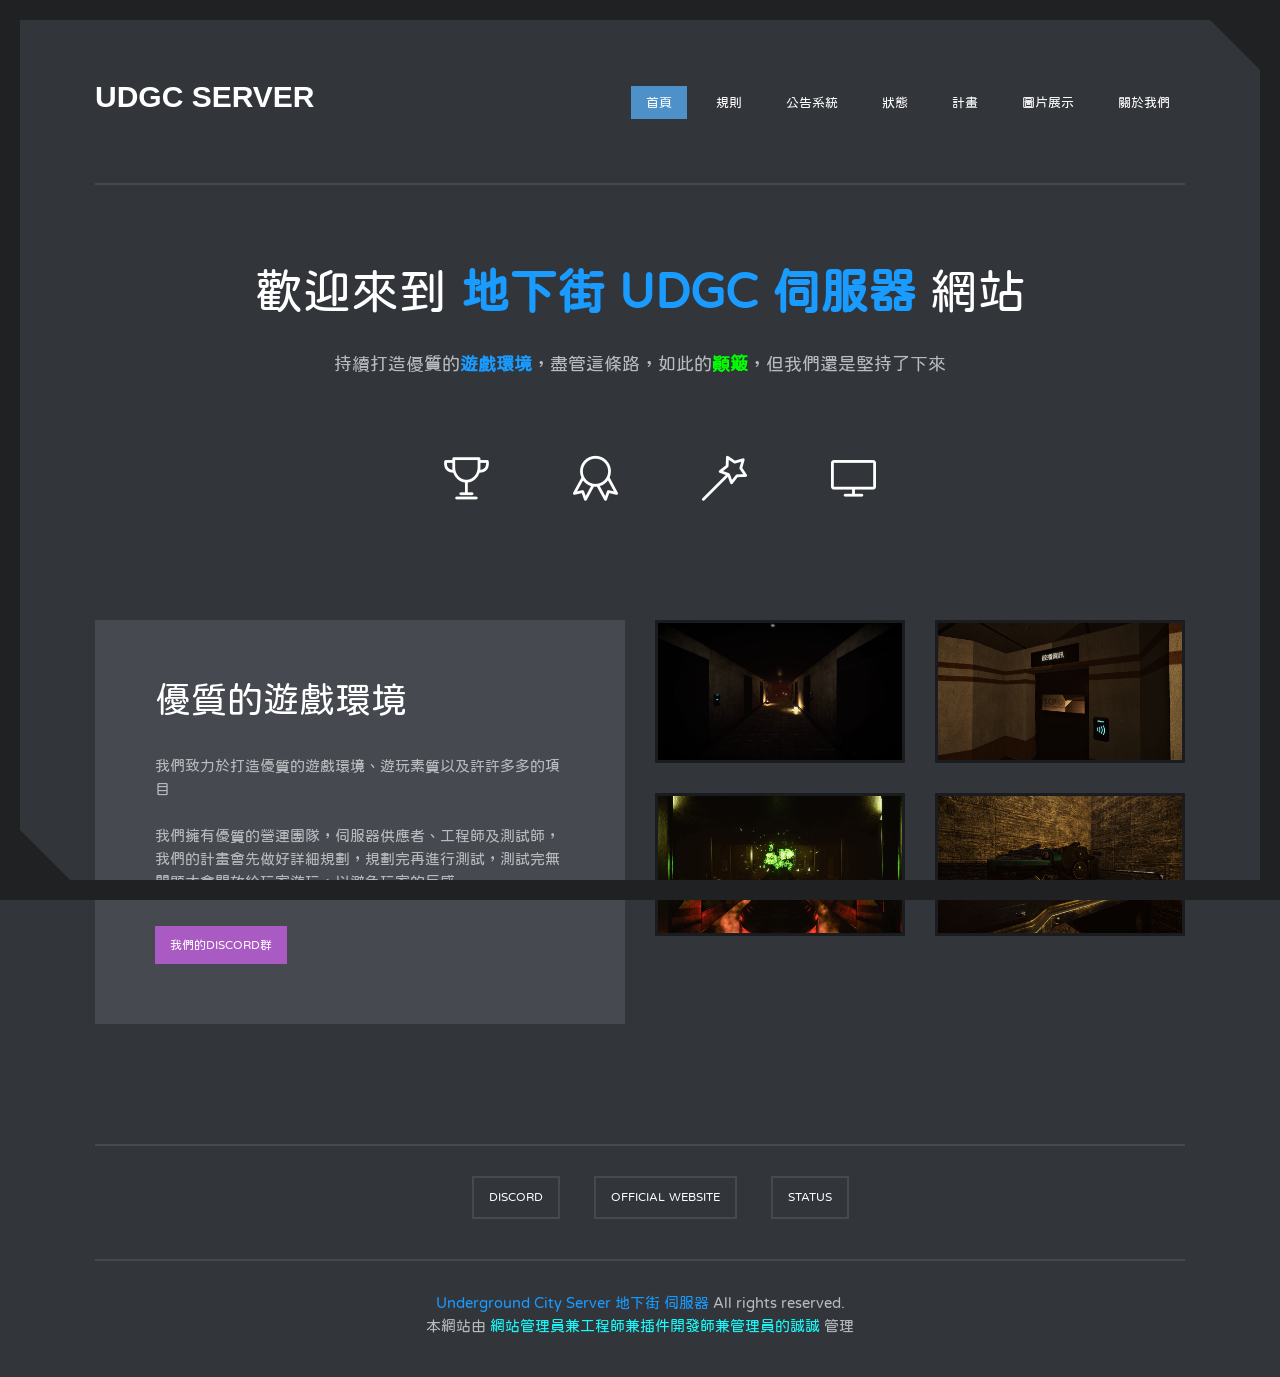
==== commit a9278188: "1.2.5 公告系統 增加 1.2.5 公告系統 增加" ====
--- a/index.html
+++ b/index.html
@@ -42,6 +42,7 @@
 							<ul class="main-menu">
 								<li><a class="show-1 active homebutton" href="#">首頁</a></li>
 								<li><a href="Rules">規則</a></li>
+								<li><a href="https://an.twmc.eu.org">公告系統</a></li>
 								<li><a href="https://status.taiwanmc.eu.org">狀態</a></li>
 								<li><a class="show-3 projectbutton" href="#">計畫</a></li>
 								<li><a class="show-4 blogbutton" href="#">圖片展示</a></li>
@@ -52,6 +53,7 @@
 							<ul class="main-menu">
 								<li><a class="show-1 active homebutton" href="#">首頁</a></li>
 								<li><a href="Rules">規則</a></li>
+								<li><a href="https://an.twmc.eu.org">公告系統</a></li>
 								<li><a href="https://status.taiwanmc.eu.org">狀態</a></li>
 								<li><a class="show-3 projectbutton" href="#">計畫</a></li>
 								<li><a class="show-4 blogbutton" href="#">圖片展示</a></li>
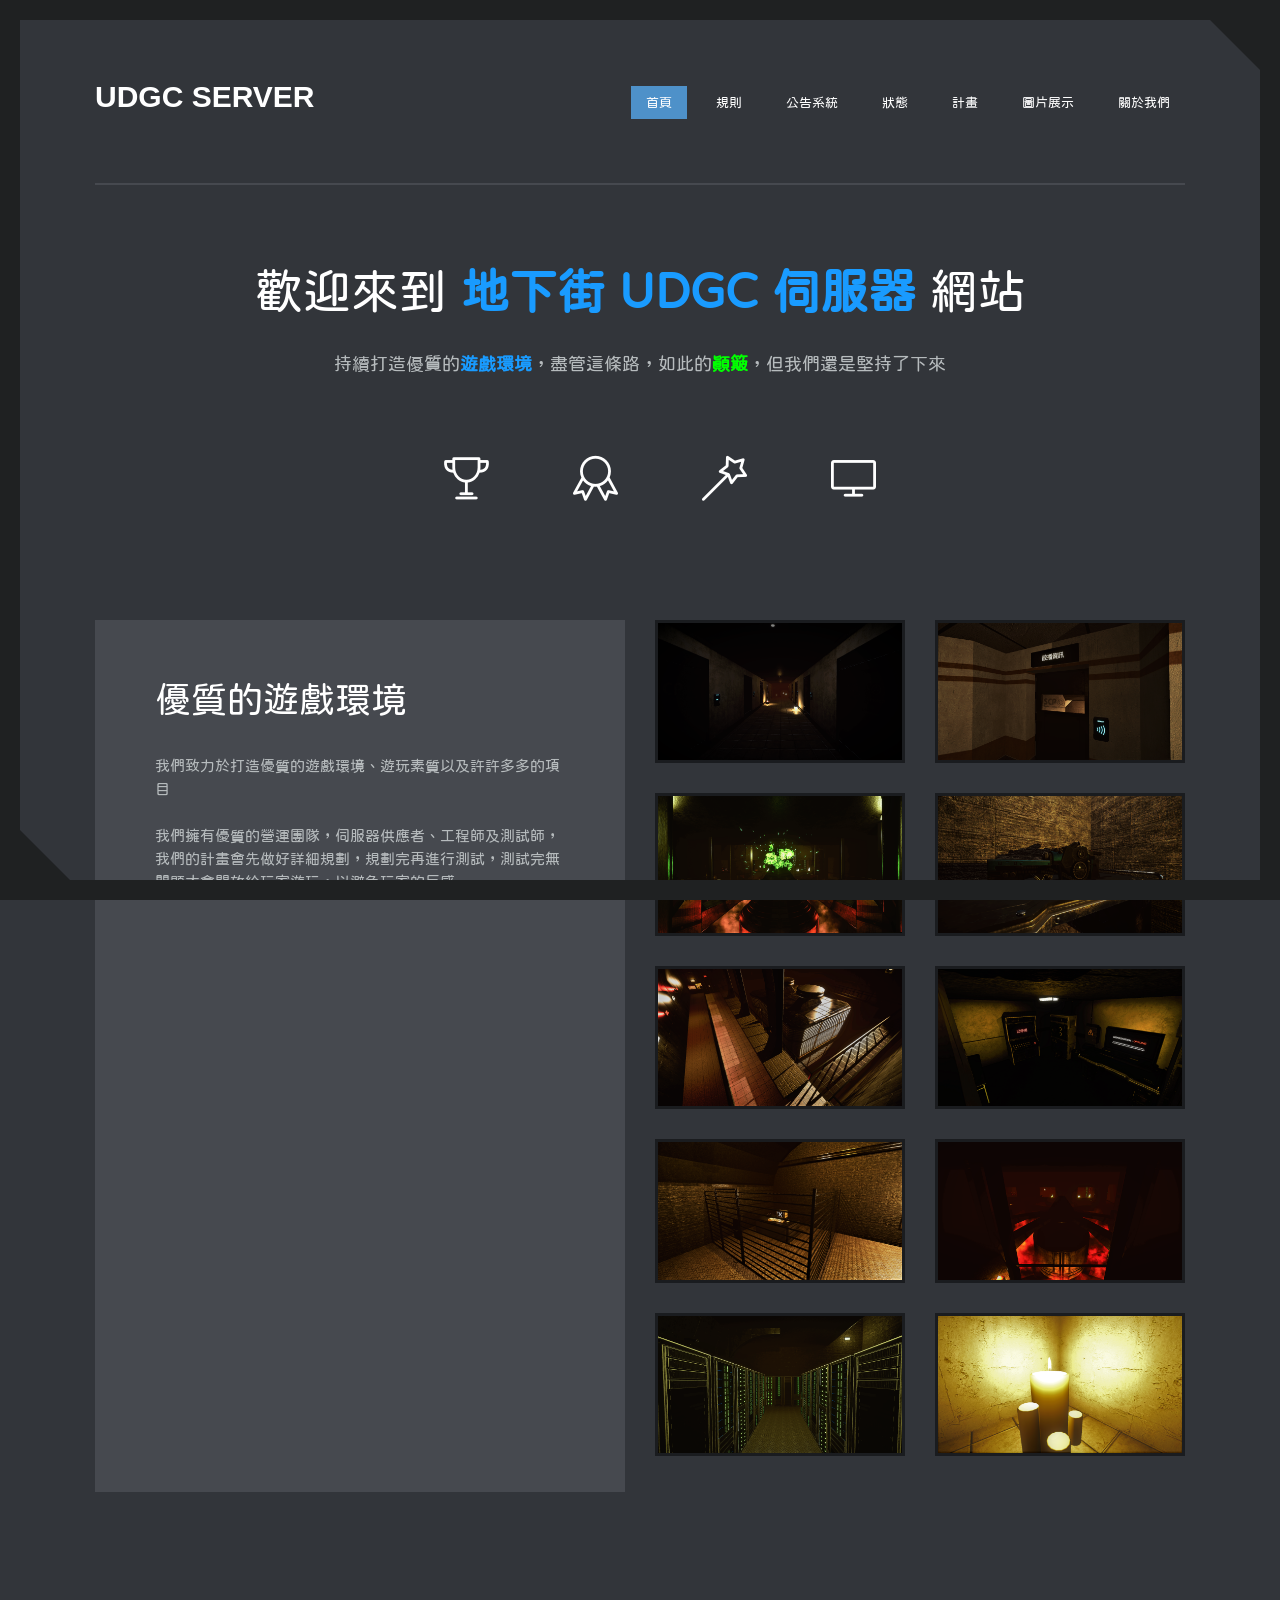
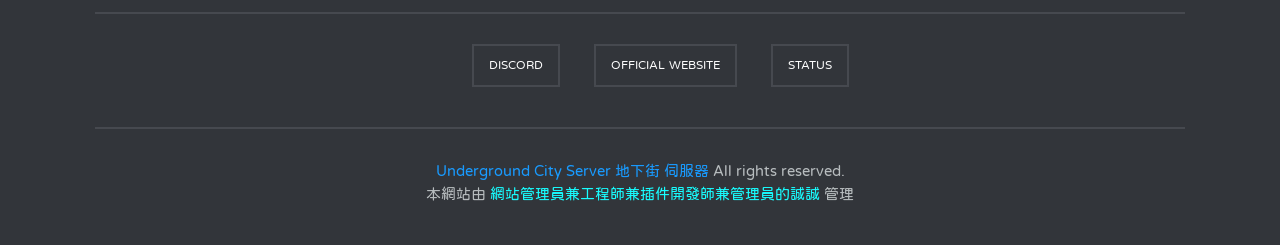
==== commit 60523da7: "Update index.html" ====
--- a/index.html
+++ b/index.html
@@ -42,8 +42,8 @@
 							<ul class="main-menu">
 								<li><a class="show-1 active homebutton" href="#">首頁</a></li>
 								<li><a href="Rules">規則</a></li>
-								<li><a href="https://an.twmc.eu.org">公告系統</a></li>
-								<li><a href="https://status.taiwanmc.eu.org">狀態</a></li>
+								<li><a href="https://an.udgc.eu.org">公告系統</a></li>
+								<li><a href="https://status.udgc.eu.org">狀態</a></li>
 								<li><a class="show-3 projectbutton" href="#">計畫</a></li>
 								<li><a class="show-4 blogbutton" href="#">圖片展示</a></li>
 								<li><a class="show-5 aboutbutton" href="#">關於我們</a></li>
@@ -53,8 +53,8 @@
 							<ul class="main-menu">
 								<li><a class="show-1 active homebutton" href="#">首頁</a></li>
 								<li><a href="Rules">規則</a></li>
-								<li><a href="https://an.twmc.eu.org">公告系統</a></li>
-								<li><a href="https://status.taiwanmc.eu.org">狀態</a></li>
+								<li><a href="https://an.udgc.eu.org">公告系統</a></li>
+								<li><a href="https://status.udgc.eu.org">狀態</a></li>
 								<li><a class="show-3 projectbutton" href="#">計畫</a></li>
 								<li><a class="show-4 blogbutton" href="#">圖片展示</a></li>
 								<li><a class="show-5 aboutbutton" href="#">關於我們</a></li>
@@ -84,7 +84,7 @@
 							<div class="project-title animated fadeInUp">
 								<h2>優質的遊戲環境</h2>
 								<p>我們致力於打造優質的遊戲環境、遊玩素質以及許許多多的項目<br><br>我們擁有優質的營運團隊，伺服器供應者、工程師及測試師，我們的計畫會先做好詳細規劃，規劃完再進行測試，測試完無問題才會開放給玩家遊玩，以避免玩家的反感</p>
-								<a href="https://dc.twmc.eu.org" class="pink-button">我們的Discord群</a>
+								<iframe src="https://discord.com/widget?id=892799334289145896&theme=dark" width="350" height="500" allowtransparency="true" frameborder="0" sandbox="allow-popups allow-popups-to-escape-sandbox allow-same-origin allow-scripts"></iframe>
 							</div>
 						</div>
 						<div class="project-home-holder col-md-6 col-sm-12">
@@ -118,6 +118,54 @@
 										<img src="img/Images/F.png" alt=""/>
 										<div class="overlay">
 											<h4><a>電磁炮 特寫</a></h4>
+										</div>
+									</div>
+								</div>
+								<div class="col-md-6 col-sm-6">
+									<div class="project-item one animated fadeInRight">
+										<img src="img/Images/P.png" alt=""/>
+										<div class="overlay">
+											<h4><a>SCP-106</a></h4>
+										</div>
+									</div>
+								</div>
+								<div class="col-md-6 col-sm-6">
+									<div class="project-item two animated fadeInRight">
+										<img src="img/Images/Z.png" alt=""/>
+										<div class="overlay">
+											<h4><a>外部核彈室</a></h4>
+										</div>
+									</div>
+								</div>
+								<div class="col-md-6 col-sm-6">
+									<div class="project-item three animated fadeInRight">
+										<img src="img/Images/R.png" alt=""/>
+										<div class="overlay">
+											<h4><a>SCP-079</a></h4>
+										</div>
+									</div>
+								</div>
+								<div class="col-md-6 col-sm-6">
+									<div class="project-item four animated fadeInRight">
+										<img src="img/Images/X.png" alt=""/>
+										<div class="overlay">
+											<h4><a>檢查點</a></h4>
+										</div>
+									</div>
+								</div>
+								<div class="col-md-6 col-sm-6">
+									<div class="project-item one animated fadeInRight">
+										<img src="img/Images/G.png" alt=""/>
+										<div class="overlay">
+											<h4><a>伺服器機房</a></h4>
+										</div>
+									</div>
+								</div>
+								<div class="col-md-6 col-sm-6">
+									<div class="project-item two animated fadeInRight">
+										<img src="img/Images/gg.png" alt=""/>
+										<div class="overlay">
+											<h4><a>蠟燭</a></h4>
 										</div>
 									</div>
 								</div>
@@ -194,7 +242,7 @@
 							<div class="project-item">
 								<img src="img/Plans/Website.jpeg" alt=""/>
 								<div class="overlay">
-									<h4><a href="./">完成官方網站 (已完成)</a></h4>
+									<h4><a href="./">完成伺服器網站 (已完成)</a></h4>
 								</div>
 							</div>
 						</div>
@@ -202,7 +250,7 @@
 							<div class="project-item">
 								<img src="img/Plans/Discord.jpeg" alt=""/>
 								<div class="overlay">
-									<h4><a href="https://dc.twmc.eu.org">Discord群達到100人</a></h4>
+									<h4><a href="https://dc.udgc.eu.org">Discord群達到100人</a></h4>
 								</div>
 							</div>
 						</div>
@@ -463,16 +511,16 @@
 				<div class="col-md-12">
 					<div class="main-footer">
 						<ul class="social">
-							<li><a href="https://dc.twmc.eu.org">Discord</a></li>
+							<li><a href="https://dc.udgc.eu.org">Discord</a></li>
 							<li><a href="./">Official Website</a></li>
-							<li><a href="https://status.taiwanmc.eu.org/">Status</a></li>
+							<li><a href="https://status.udgc.eu.org/">Status</a></li>
 						</ul>
 					</div>
 				</div>
 			</div>
 			<div class="row">
 				<div class="col-md-12 copyright">
-					<a href="https://twmc.eu.org"><span style="color: #199BFF;">Underground City Server</span> <span style="color: #199BFF;">地下街 伺服器</span></a> All rights reserved.<br>本網站由 <span style="color: #18FDFF;">	網站管理員兼工程師兼插件開發師兼管理員的誠誠</span> 管理
+					<a href="https://udgc.eu.org"><span style="color: #199BFF;">Underground City Server</span> <span style="color: #199BFF;">地下街 伺服器</span></a> All rights reserved.<br>本網站由 <span style="color: #18FDFF;">	網站管理員兼工程師兼插件開發師兼管理員的誠誠</span> 管理
 				</div>
 			</div>
 		</footer>
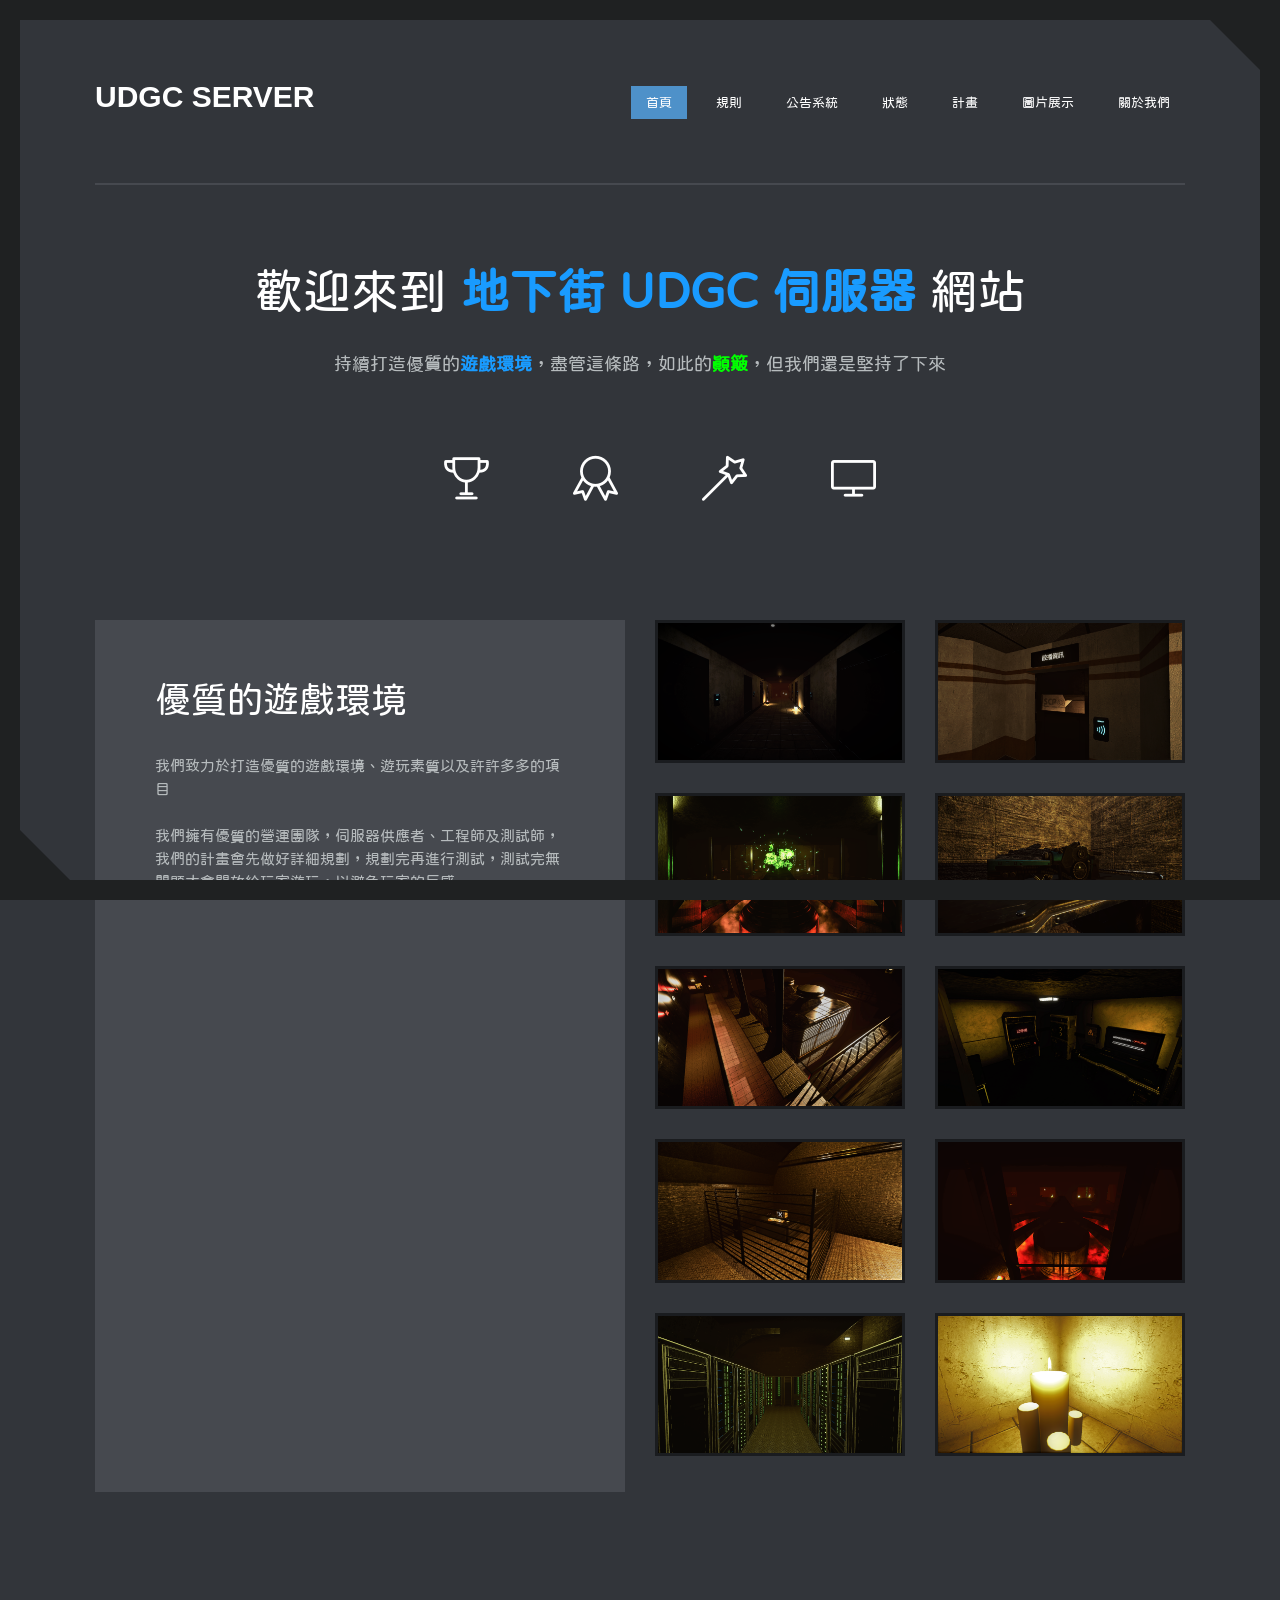
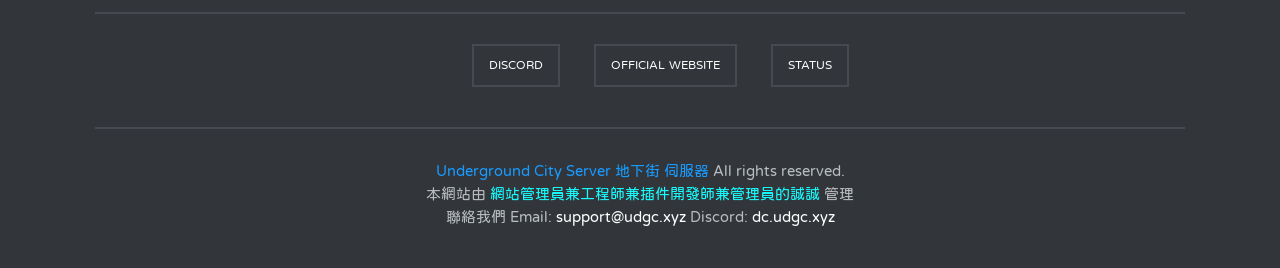
==== commit 2f9c85b5: "1.3.1 網域更換 1.3.1 網域更換" ====
--- a/index.html
+++ b/index.html
@@ -42,8 +42,8 @@
 							<ul class="main-menu">
 								<li><a class="show-1 active homebutton" href="#">首頁</a></li>
 								<li><a href="Rules">規則</a></li>
-								<li><a href="https://an.udgc.eu.org">公告系統</a></li>
-								<li><a href="https://status.udgc.eu.org">狀態</a></li>
+								<li><a href="https://an.udgc.xyz">公告系統</a></li>
+								<li><a href="https://status.udgc.xyz">狀態</a></li>
 								<li><a class="show-3 projectbutton" href="#">計畫</a></li>
 								<li><a class="show-4 blogbutton" href="#">圖片展示</a></li>
 								<li><a class="show-5 aboutbutton" href="#">關於我們</a></li>
@@ -53,8 +53,8 @@
 							<ul class="main-menu">
 								<li><a class="show-1 active homebutton" href="#">首頁</a></li>
 								<li><a href="Rules">規則</a></li>
-								<li><a href="https://an.udgc.eu.org">公告系統</a></li>
-								<li><a href="https://status.udgc.eu.org">狀態</a></li>
+								<li><a href="https://an.udgc.xyz">公告系統</a></li>
+								<li><a href="https://status.udgc.xyz">狀態</a></li>
 								<li><a class="show-3 projectbutton" href="#">計畫</a></li>
 								<li><a class="show-4 blogbutton" href="#">圖片展示</a></li>
 								<li><a class="show-5 aboutbutton" href="#">關於我們</a></li>
@@ -250,7 +250,7 @@
 							<div class="project-item">
 								<img src="img/Plans/Discord.jpeg" alt=""/>
 								<div class="overlay">
-									<h4><a href="https://dc.udgc.eu.org">Discord群達到100人</a></h4>
+									<h4><a href="https://dc.udgc.xyz">Discord群達到100人</a></h4>
 								</div>
 							</div>
 						</div>
@@ -511,16 +511,16 @@
 				<div class="col-md-12">
 					<div class="main-footer">
 						<ul class="social">
-							<li><a href="https://dc.udgc.eu.org">Discord</a></li>
+							<li><a href="https://dc.udgc.xyz">Discord</a></li>
 							<li><a href="./">Official Website</a></li>
-							<li><a href="https://status.udgc.eu.org/">Status</a></li>
+							<li><a href="https://status.udgc.xyz/">Status</a></li>
 						</ul>
 					</div>
 				</div>
 			</div>
 			<div class="row">
 				<div class="col-md-12 copyright">
-					<a href="https://udgc.eu.org"><span style="color: #199BFF;">Underground City Server</span> <span style="color: #199BFF;">地下街 伺服器</span></a> All rights reserved.<br>本網站由 <span style="color: #18FDFF;">	網站管理員兼工程師兼插件開發師兼管理員的誠誠</span> 管理
+					<a href="https://udgc.xyz"><span style="color: #199BFF;">Underground City Server</span> <span style="color: #199BFF;">地下街 伺服器</span></a> All rights reserved.<br>本網站由 <span style="color: #18FDFF;">	網站管理員兼工程師兼插件開發師兼管理員的誠誠</span> 管理<br>聯絡我們 Email: <a href="mailto:support@udgc.xyz">support@udgc.xyz</a> Discord: <a href="https://dc.udgc.xyz">dc.udgc.xyz</a>
 				</div>
 			</div>
 		</footer>
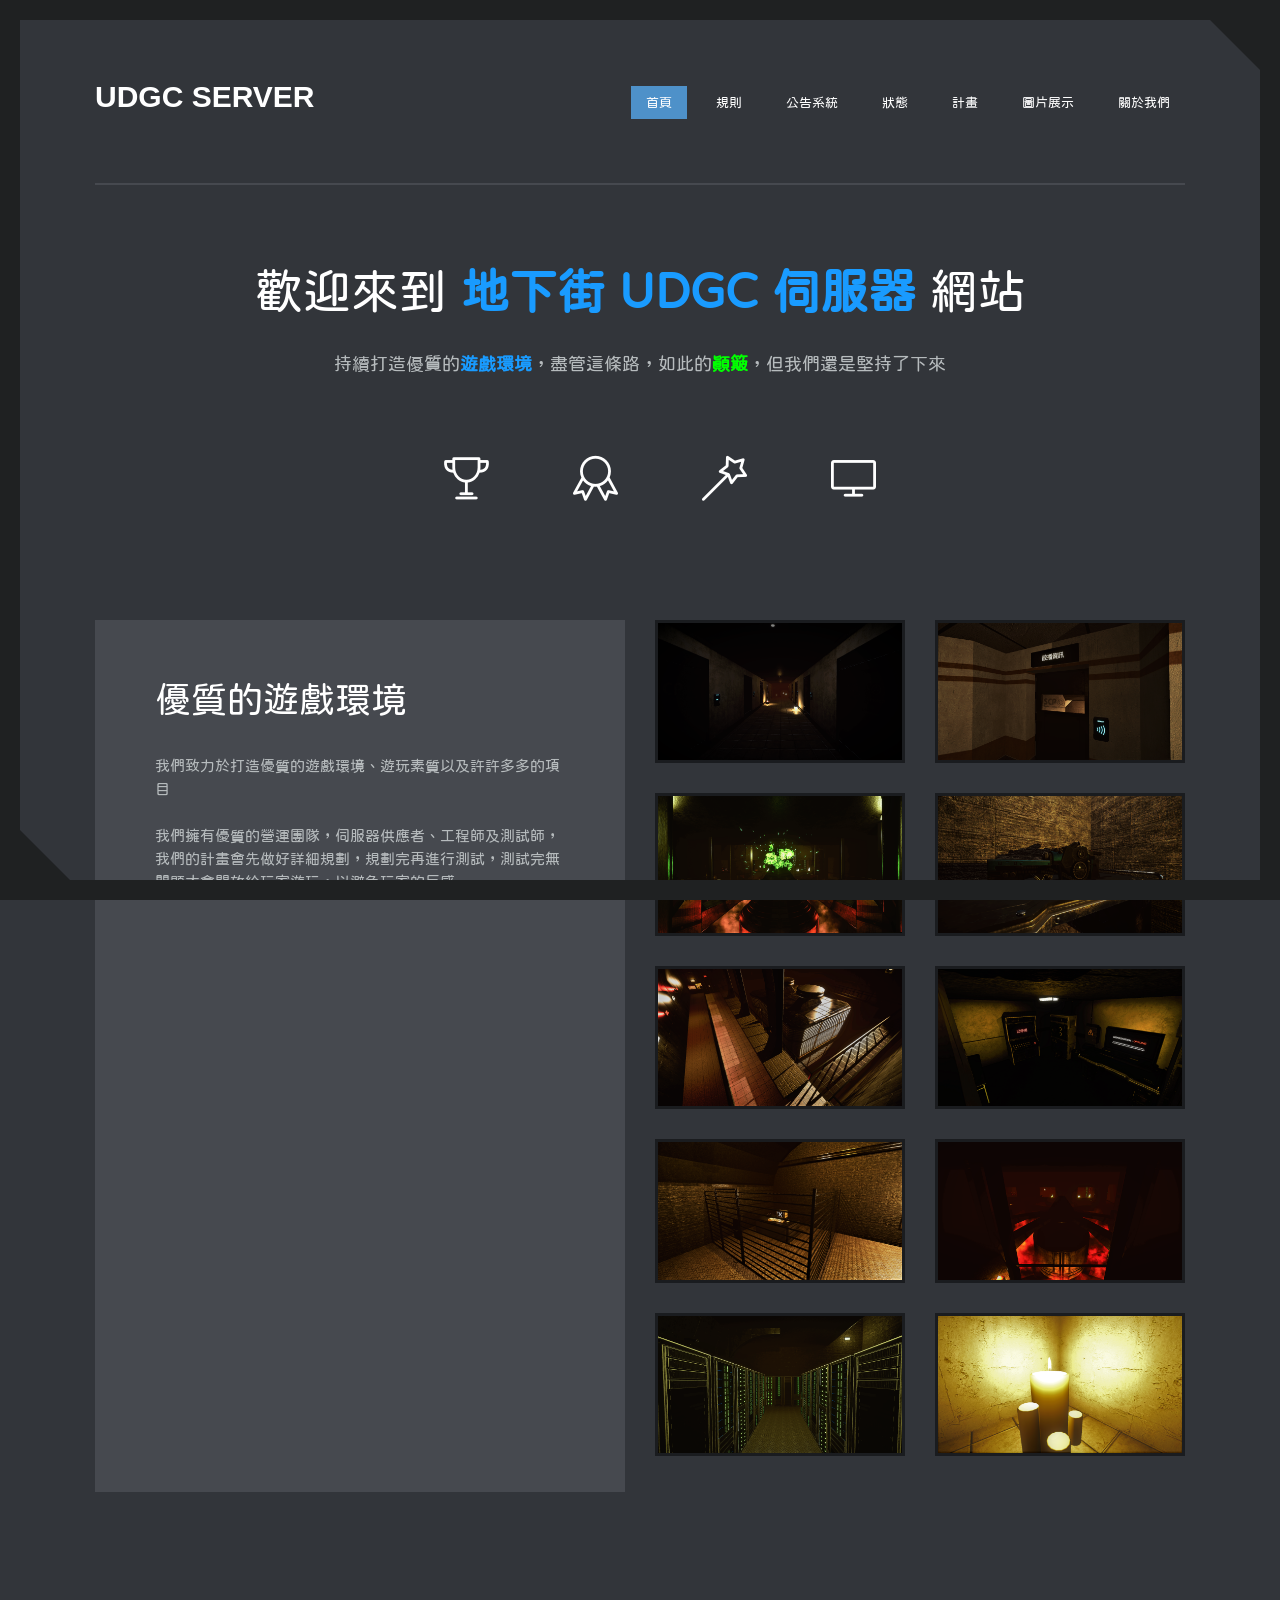
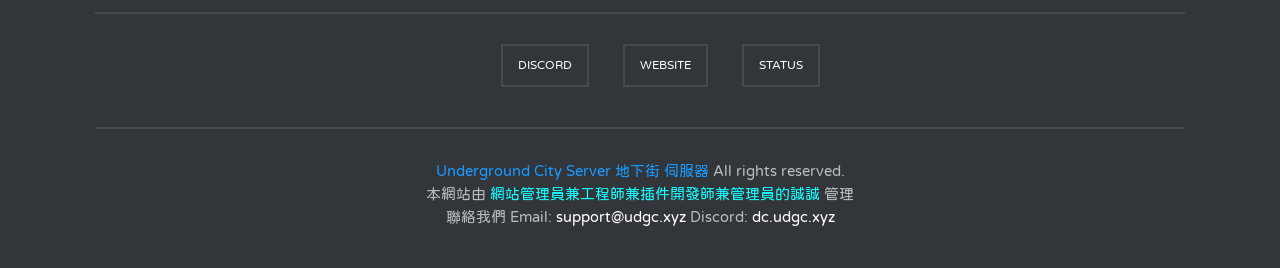
==== commit e24f43bb: "Update index.html" ====
--- a/index.html
+++ b/index.html
@@ -512,7 +512,7 @@
 					<div class="main-footer">
 						<ul class="social">
 							<li><a href="https://dc.udgc.xyz">Discord</a></li>
-							<li><a href="./">Official Website</a></li>
+							<li><a href="./">Website</a></li>
 							<li><a href="https://status.udgc.xyz/">Status</a></li>
 						</ul>
 					</div>
